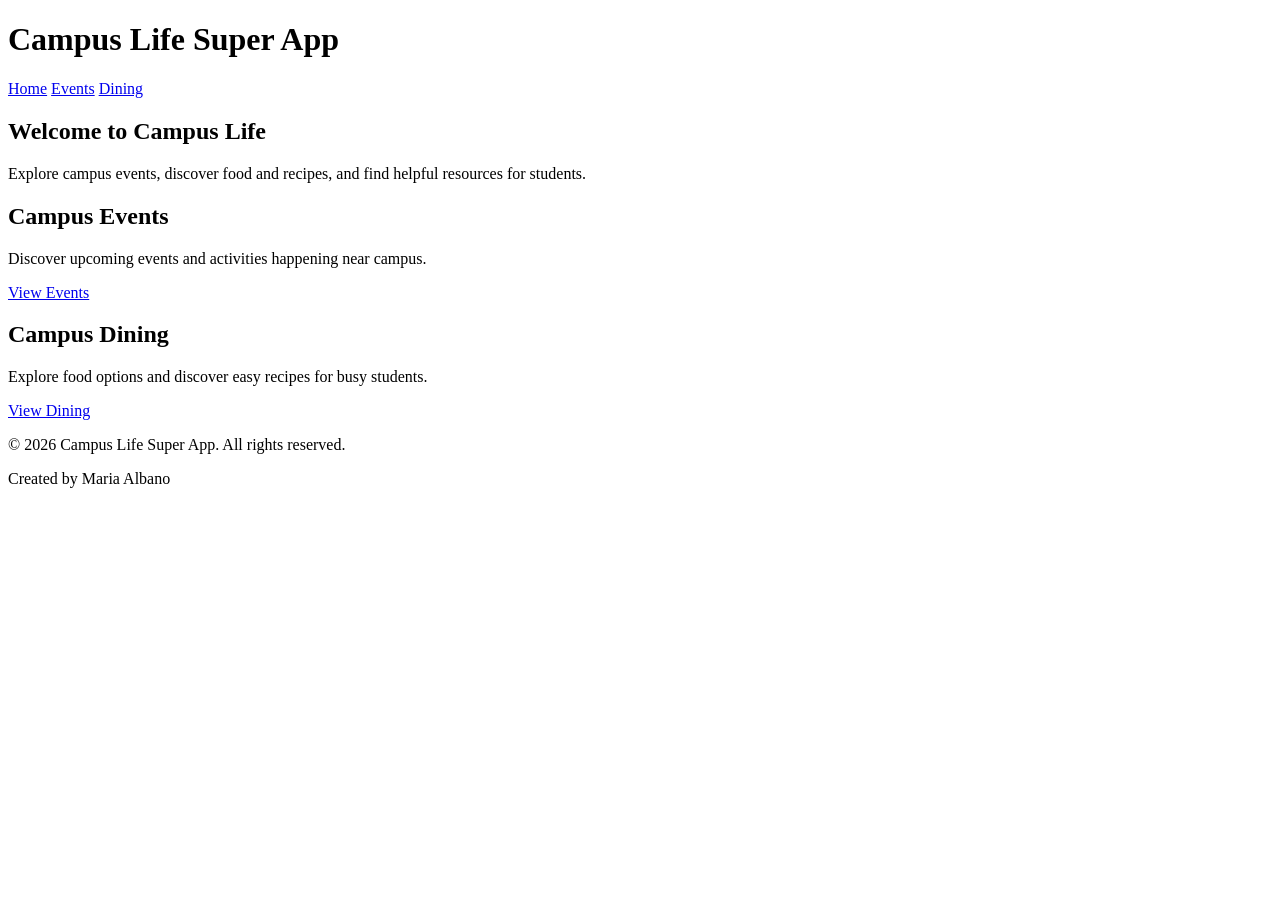
==== index.html @ 65cad4c9 "Add home page HTML structure and navigation" ====
<!DOCTYPE html>
<!--
    Author: Maria Albano
    Date: October 13, 2026
    Project: Campus Life Super App
    Description: A student-friendly website featuring campus events,
    dining information, and helpful student resources.
-->
<html lang="en">
<head>
    <meta charset="UTF-8">
    <meta name="viewport" content="width=device-width, initial-scale=1.0">
    <title>Campus Life Super App</title>
</head>
<body>
    <!-- Website Header -->
    <header>
        <h1>Campus Life Super App</h1>
    </header>

    <!-- Main Navigation Menu -->
    <nav aria-label="Main navigation">
        <a href="index.html">Home</a>
        <a href="events.html">Events</a>
        <a href="dining.html">Dining</a>
    </nav>
        <!-- Main Content -->
    <main>
        <!-- Welcome Section -->
        <section id="welcome">
            <h2>Welcome to Campus Life</h2>
            <p>
                Explore campus events, discover food and recipes,
                and find helpful resources for students.
            </p>
        </section>
                <!-- Campus Events Section -->
        <section id="events-preview">
            <h2>Campus Events</h2>
            <p>
                Discover upcoming events and activities
                happening near campus.
            </p>
            <a href="events.html">View Events</a>
        </section>
                <!-- Campus Dining Section -->
        <section id="dining-preview">
            <h2>Campus Dining</h2>
            <p>
                Explore food options and discover
                easy recipes for busy students.
            </p>
            <a href="dining.html">View Dining</a>
        </section>
            <!-- Website Footer -->
    <footer>
        <p>&copy; 2026 Campus Life Super App. All rights reserved.</p>
        <p>Created by Maria Albano</p>
    </footer>
    </main>
</body>
</html>
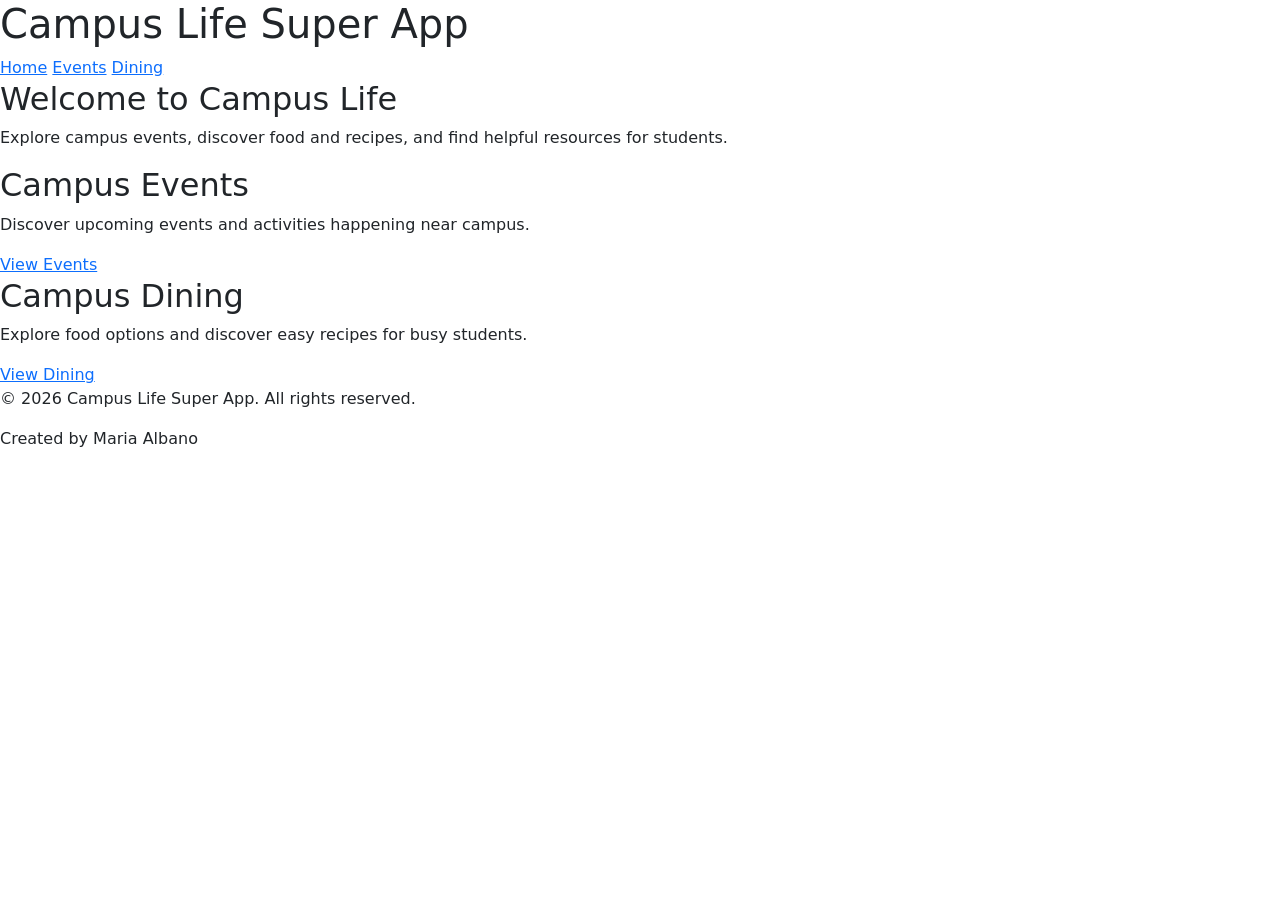
==== commit 73b695de: "Add Bootstrap and custom website color styles" ====
--- a/index.html
+++ b/index.html
@@ -11,6 +11,11 @@
     <meta charset="UTF-8">
     <meta name="viewport" content="width=device-width, initial-scale=1.0">
     <title>Campus Life Super App</title>
+    <!-- Bootstrap 5 CSS -->
+<link
+    href="https://cdn.jsdelivr.net/npm/bootstrap@5.3.3/dist/css/bootstrap.min.css"
+    rel="stylesheet"
+>
 </head>
 <body>
     <!-- Website Header -->
@@ -52,11 +57,12 @@
             </p>
             <a href="dining.html">View Dining</a>
         </section>
-            <!-- Website Footer -->
+    
+    </main>
+     <!-- Website Footer -->
     <footer>
         <p>&copy; 2026 Campus Life Super App. All rights reserved.</p>
         <p>Created by Maria Albano</p>
     </footer>
-    </main>
 </body>
 </html>
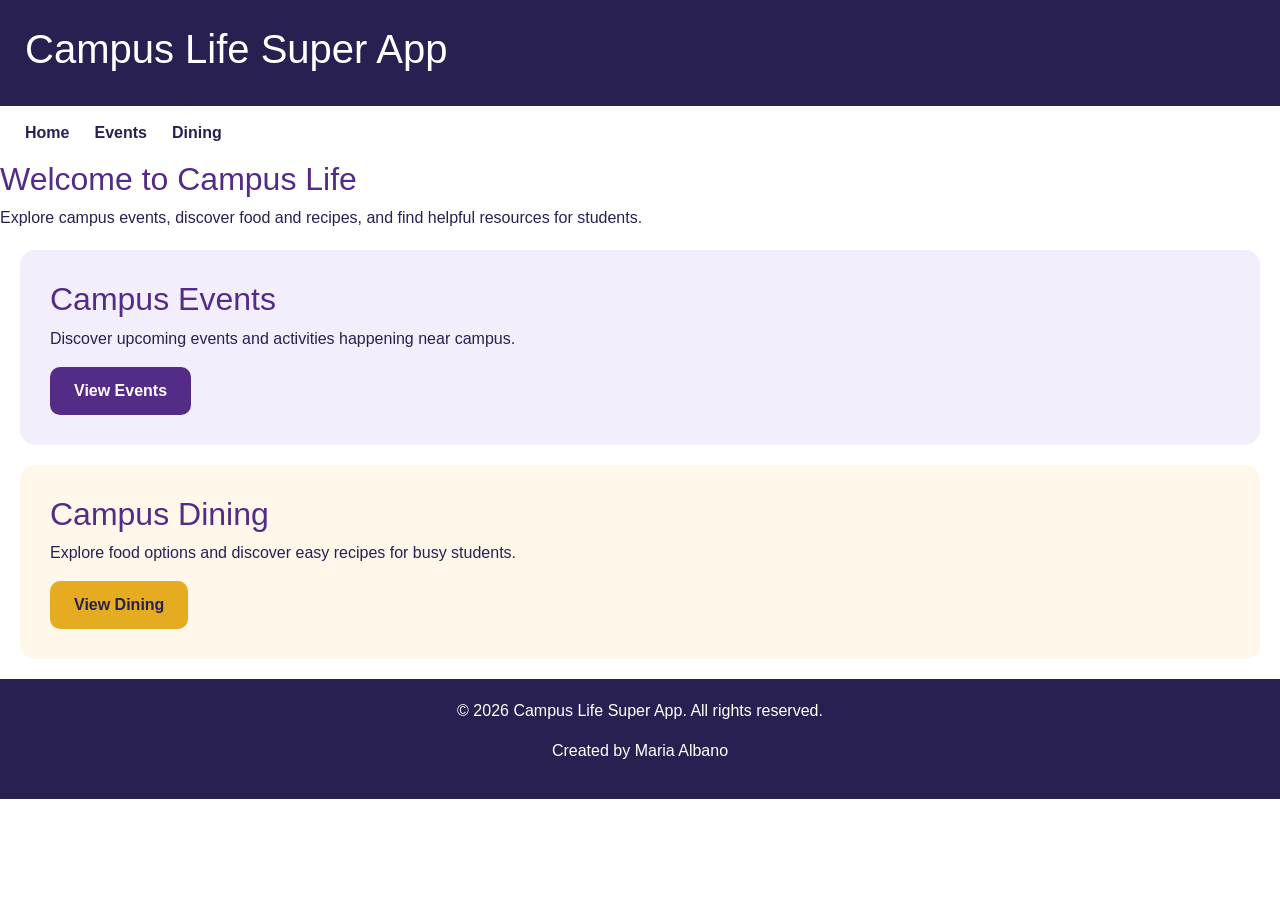
==== commit 043c5f3f: "Style homepage cards buttons and navigation" ====
--- a/index.html
+++ b/index.html
@@ -15,7 +15,9 @@
 <link
     href="https://cdn.jsdelivr.net/npm/bootstrap@5.3.3/dist/css/bootstrap.min.css"
     rel="stylesheet"
->
+  >  
+<!-- Custom CSS -->
+<link rel="stylesheet" href="css/style.css">
 </head>
 <body>
     <!-- Website Header -->
--- a/css/style.css
+++ b/css/style.css
@@ -0,0 +1,147 @@
+/*
+    Author: Maria Albano
+    Date: October 15, 2026
+    Project: Campus Life Super App
+    Description: Custom website colors and styling.
+*/
+
+/*
+    Website Color Palette
+    Author: Maria Albano
+
+    I selected purple, lavender, gold, and cream
+    to create a welcoming, student-friendly website.
+
+    Purple: Header, footer, and headings.
+    Lavender: Campus Events section.
+    Gold and Cream: Campus Dining section.
+
+    Accessibility Testing Resource:
+    WebAIM Contrast Checker
+    https://webaim.org/resources/contrastchecker/
+*/
+:root {
+    --primary-purple: #542B87;
+    --dark-purple: #292052;
+    --light-lavender: #F3EEFC;
+    --gold: #E5AC22;
+    --light-cream: #FFF8EA;
+    --white: #FFFFFF;
+}
+
+/* General website styling */
+body {
+    background-color: var(--white);
+    color: var(--dark-purple);
+    font-family: Arial, sans-serif;
+}
+
+/* Website header */
+header {
+    background-color: var(--dark-purple);
+    color: var(--white);
+    padding: 25px;
+}
+
+/* Section headings */
+h2 {
+    color: var(--primary-purple);
+}
+
+/* Website footer */
+footer {
+    background-color: var(--dark-purple);
+    color: var(--white);
+    padding: 20px;
+    text-align: center;
+}
+/* Campus Events section */
+#events-preview {
+    background-color: var(--light-lavender);
+    padding: 30px;
+    margin: 20px;
+    border-radius: 15px;
+}
+
+/* Campus Dining section */
+#dining-preview {
+    background-color: var(--light-cream);
+    padding: 30px;
+    margin: 20px;
+    border-radius: 15px;
+}
+/* Events and Dining buttons */
+#events-preview a,
+#dining-preview a {
+    display: inline-block;
+    padding: 12px 24px;
+    border-radius: 10px;
+    color: var(--white);
+    text-decoration: none;
+    font-weight: bold;
+}
+
+/* Purple Events button */
+#events-preview a {
+    background-color: var(--primary-purple);
+}
+
+/* Gold Dining button */
+#dining-preview a {
+    background-color: var(--gold);
+    color: var(--dark-purple);
+}
+
+/* Keyboard accessibility */
+#events-preview a:focus-visible,
+#dining-preview a:focus-visible {
+    outline: 3px solid var(--dark-purple);
+    outline-offset: 3px;
+}
+/* Main navigation menu */
+nav {
+    background-color: var(--white);
+    padding: 15px 25px;
+    display: flex;
+    gap: 25px;
+}
+
+/* Navigation links */
+nav a {
+    color: var(--dark-purple);
+    text-decoration: none;
+    font-weight: bold;
+}
+
+/* Navigation hover and keyboard focus */
+nav a:hover,
+nav a:focus-visible {
+    color: var(--primary-purple);
+    text-decoration: underline;
+}
+/* Main navigation menu */
+nav {
+    background-color: #FFFFFF;
+    padding: 15px 25px;
+    display: flex;
+    gap: 25px;
+}
+
+/* Navigation links */
+nav a {
+    color: #292052;
+    text-decoration: none;
+    font-weight: bold;
+}
+
+/* Navigation hover effect */
+nav a:hover {
+    color: #542B87;
+    text-decoration: underline;
+}
+
+/* Keyboard accessibility */
+nav a:focus-visible {
+    outline: 2px solid #542B87;
+    outline-offset: 4px;
+}
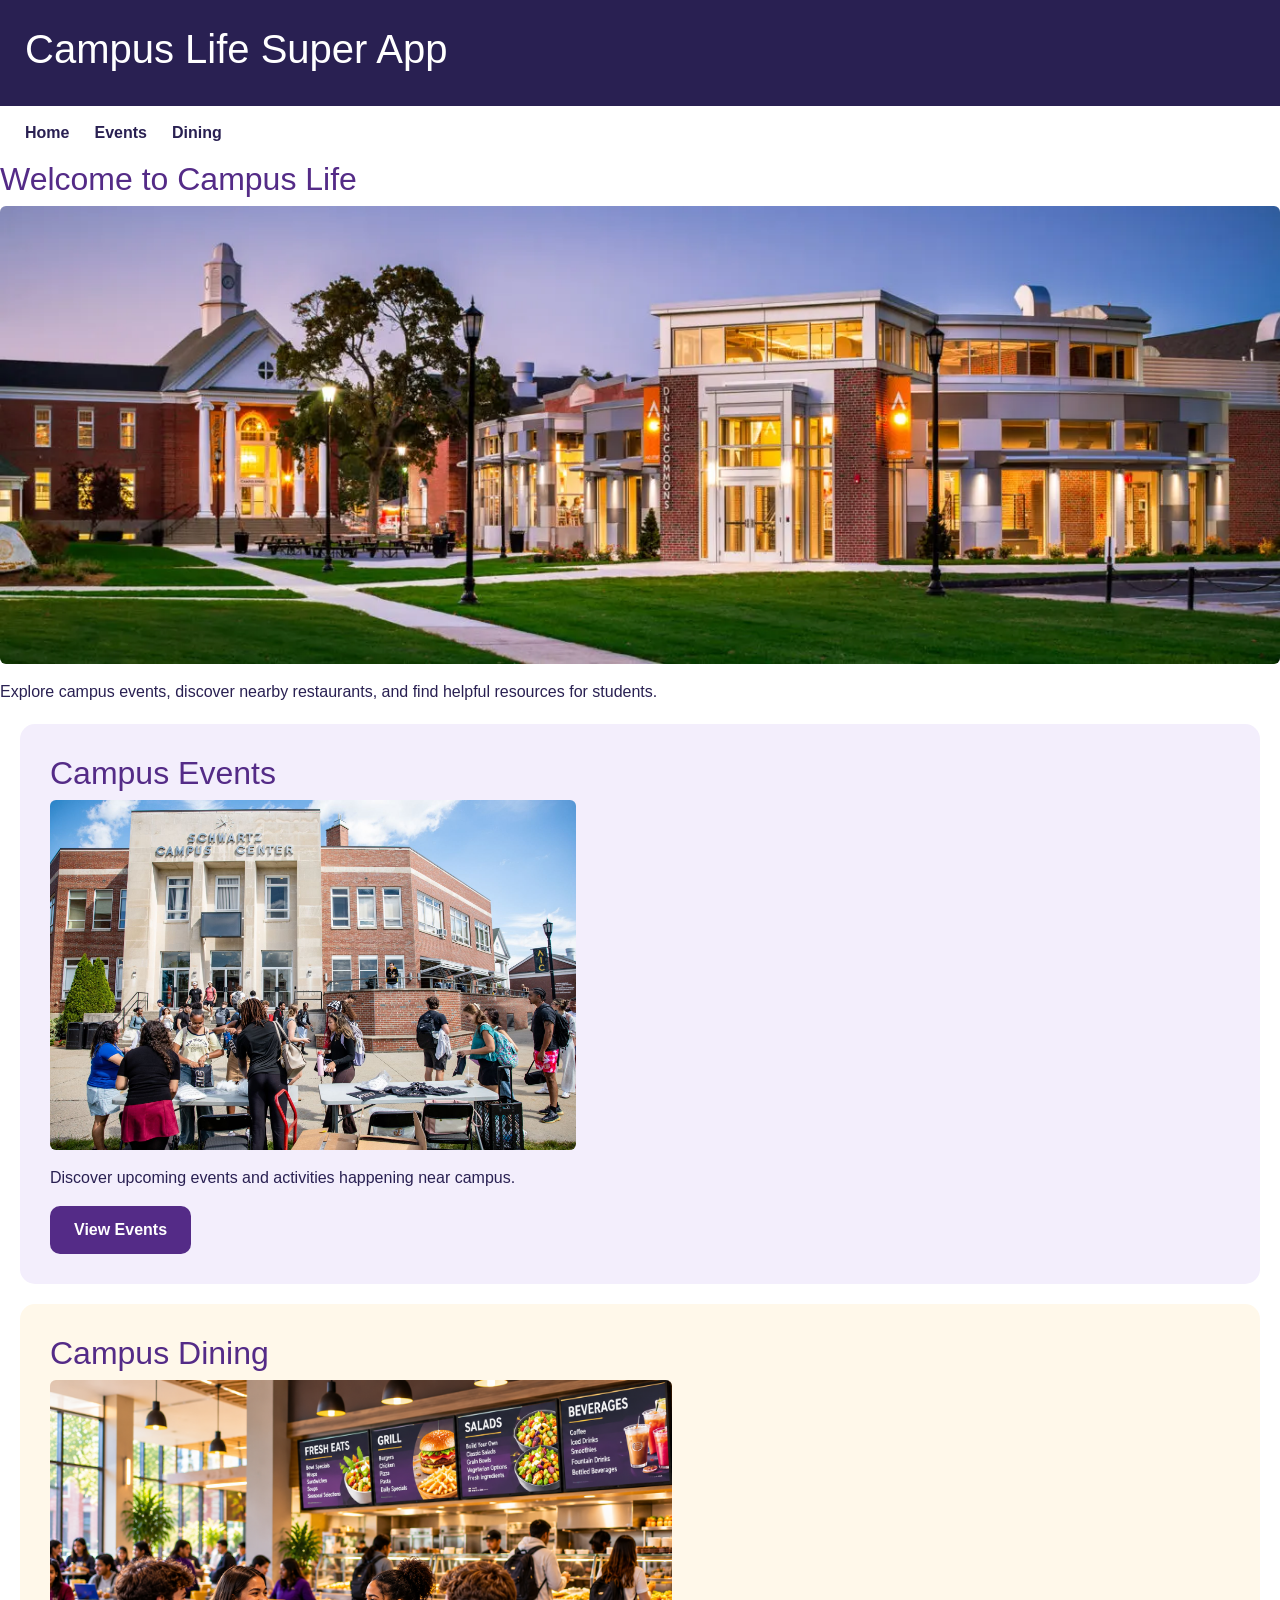
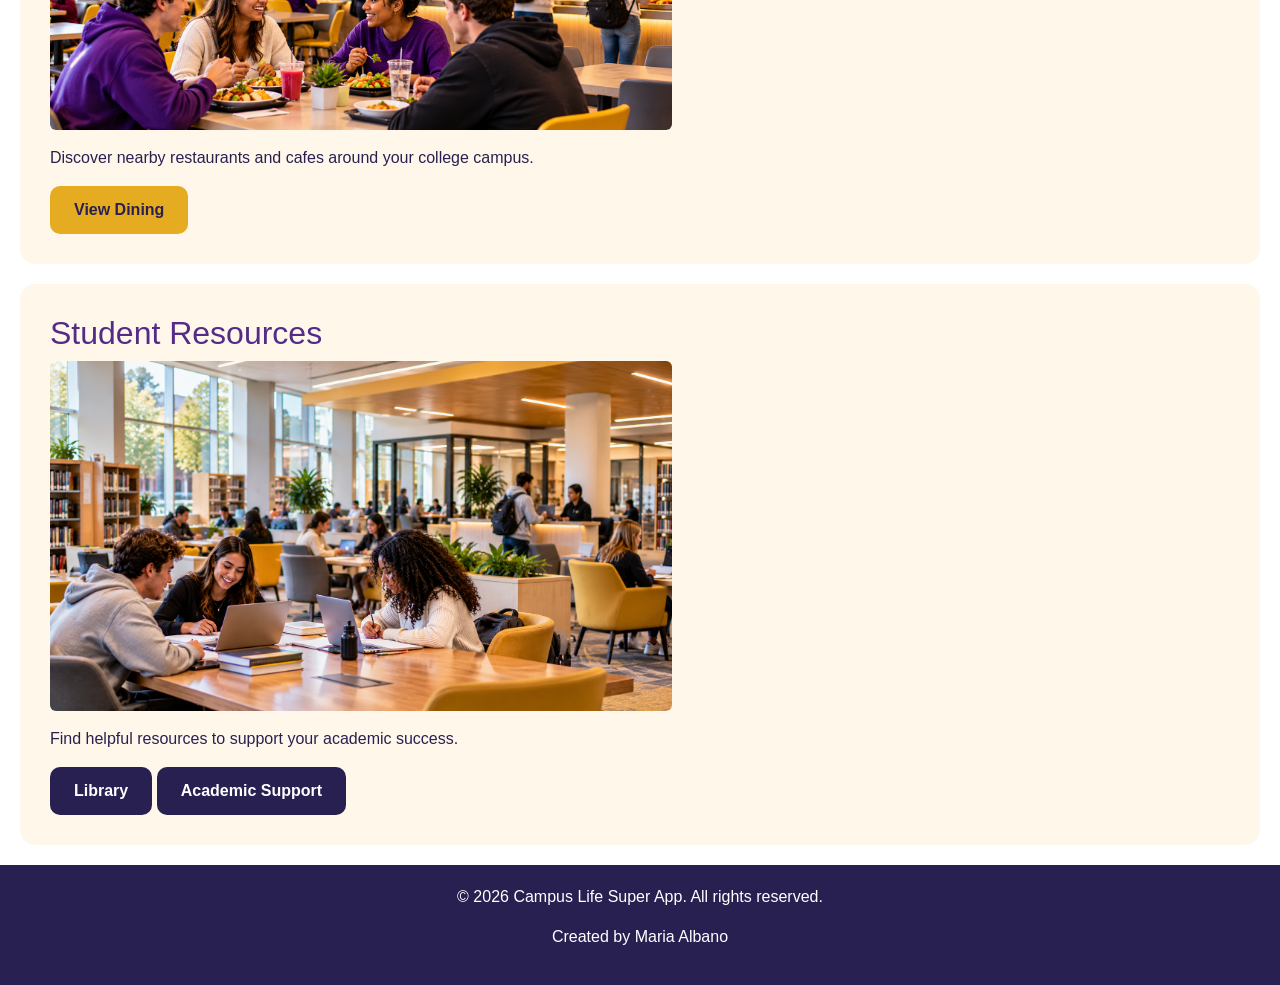
==== commit 93637db0: "Add campus images, student resources, and working Dining API" ====
--- a/index.html
+++ b/index.html
@@ -16,52 +16,92 @@
     href="https://cdn.jsdelivr.net/npm/bootstrap@5.3.3/dist/css/bootstrap.min.css"
     rel="stylesheet"
   >  
-<!-- Custom CSS -->
+<!-- Bootstrap 5 provides responsive layouts and ready-made CSS styles. -->
 <link rel="stylesheet" href="css/style.css">
 </head>
 <body>
-    <!-- Website Header -->
+   <!-- Header displays the website title. -->
     <header>
         <h1>Campus Life Super App</h1>
     </header>
 
-    <!-- Main Navigation Menu -->
+    <!-- Navigation links connect the Home, Events, and Dining pages. -->
     <nav aria-label="Main navigation">
         <a href="index.html">Home</a>
         <a href="events.html">Events</a>
         <a href="dining.html">Dining</a>
     </nav>
-        <!-- Main Content -->
+        <!-- Main contains the primary content of the homepage. -->
     <main>
         <!-- Welcome Section -->
         <section id="welcome">
             <h2>Welcome to Campus Life</h2>
+            <!-- AIC campus photo with responsive Bootstrap styling. -->
+<img src="images/image_Aic-cover.webp"
+     alt="American International College campus buildings at dusk"
+     class="img-fluid rounded mb-3">
             <p>
-                Explore campus events, discover food and recipes,
-                and find helpful resources for students.
+                 Explore campus events, discover nearby restaurants,
+                 and find helpful resources for students.
             </p>
+            
         </section>
                 <!-- Campus Events Section -->
         <section id="events-preview">
             <h2>Campus Events</h2>
-            <p>
-                Discover upcoming events and activities
-                happening near campus.
-            </p>
+        
+
+<!-- Campus event photo -->
+<img src="images/events.jpg"
+     alt="Students participating in a college campus event"
+     class="img-fluid rounded mb-3">
+    <p>
+    Discover upcoming events and activities
+    happening near campus.
+    </p>
+
             <a href="events.html">View Events</a>
         </section>
                 <!-- Campus Dining Section -->
         <section id="dining-preview">
             <h2>Campus Dining</h2>
-            <p>
-                Explore food options and discover
-                easy recipes for busy students.
-            </p>
+
+<!-- Campus dining photo -->
+<img src="images/Dining.png"
+     alt="Students enjoying meals together in a college dining area"
+     class="img-fluid rounded mb-3">
+
+<p>
+    Discover nearby restaurants and cafes
+    around your college campus.
+</p>
+
             <a href="dining.html">View Dining</a>
         </section>
-    
+
+    <!-- Student Resources Section -->
+<section id="resources-preview">
+    <h2>Student Resources</h2>
+
+    <!-- Student academic support image -->
+    <img src="images/resources.png"
+         alt="Students studying together in a college library"
+         class="img-fluid rounded mb-3">
+
+    <p>
+        Find helpful resources to support your academic success.
+    </p>
+
+    <a href="https://www.aic.edu/academics/james-j-shea-sr-memorial-library/" target="_blank" rel="noopener noreferrer">
+        Library
+    </a>
+
+    <a href="https://www.aic.edu/academics/academic-support/" target="_blank" rel="noopener noreferrer">
+        Academic Support
+    </a>
+</section>
     </main>
-     <!-- Website Footer -->
+    <!-- Footer displays copyright information and the website author. -->
     <footer>
         <p>&copy; 2026 Campus Life Super App. All rights reserved.</p>
         <p>Created by Maria Albano</p>
--- a/css/style.css
+++ b/css/style.css
@@ -70,9 +70,19 @@
     margin: 20px;
     border-radius: 15px;
 }
-/* Events and Dining buttons */
+
+/* Student Resources section */
+#resources-preview {
+    background-color: var(--light-cream);
+    padding: 30px;
+    margin: 20px;
+    border-radius: 15px;
+}
+
+/* Events, Dining, and Student Resources buttons */
 #events-preview a,
-#dining-preview a {
+#dining-preview a,
+#resources-preview a {
     display: inline-block;
     padding: 12px 24px;
     border-radius: 10px;
@@ -91,10 +101,15 @@
     background-color: var(--gold);
     color: var(--dark-purple);
 }
+/* Student Resources buttons */
+#resources-preview a {
+    background-color: var(--dark-purple);
+}
 
 /* Keyboard accessibility */
 #events-preview a:focus-visible,
-#dining-preview a:focus-visible {
+#dining-preview a:focus-visible,
+#resources-preview a:focus-visible {
     outline: 3px solid var(--dark-purple);
     outline-offset: 3px;
 }
@@ -144,4 +159,37 @@
 nav a:focus-visible {
     outline: 2px solid #542B87;
     outline-offset: 4px;
+}
+/* Responsive design for tablets and mobile phones */
+@media (max-width: 768px) {
+
+    /* Stack navigation links on smaller screens */
+    nav {
+        flex-direction: column;
+        align-items: center;
+        gap: 15px;
+    }
+
+    /* Reduce header spacing on smaller screens */
+    header {
+        padding: 15px;
+        text-align: center;
+    }
+
+    /* Adjust homepage sections for smaller screens */
+    #events-preview,
+    #dining-preview,
+    #resources-preview {
+        margin: 10px;
+        padding: 20px;
+    }
+}
+/* Keep homepage images responsive without cropping */
+#events-preview img,
+#dining-preview img,
+#resources-preview img {
+    max-width: 100%;
+    height: auto;
+    max-height: 350px;
+    object-fit: contain;
 }
